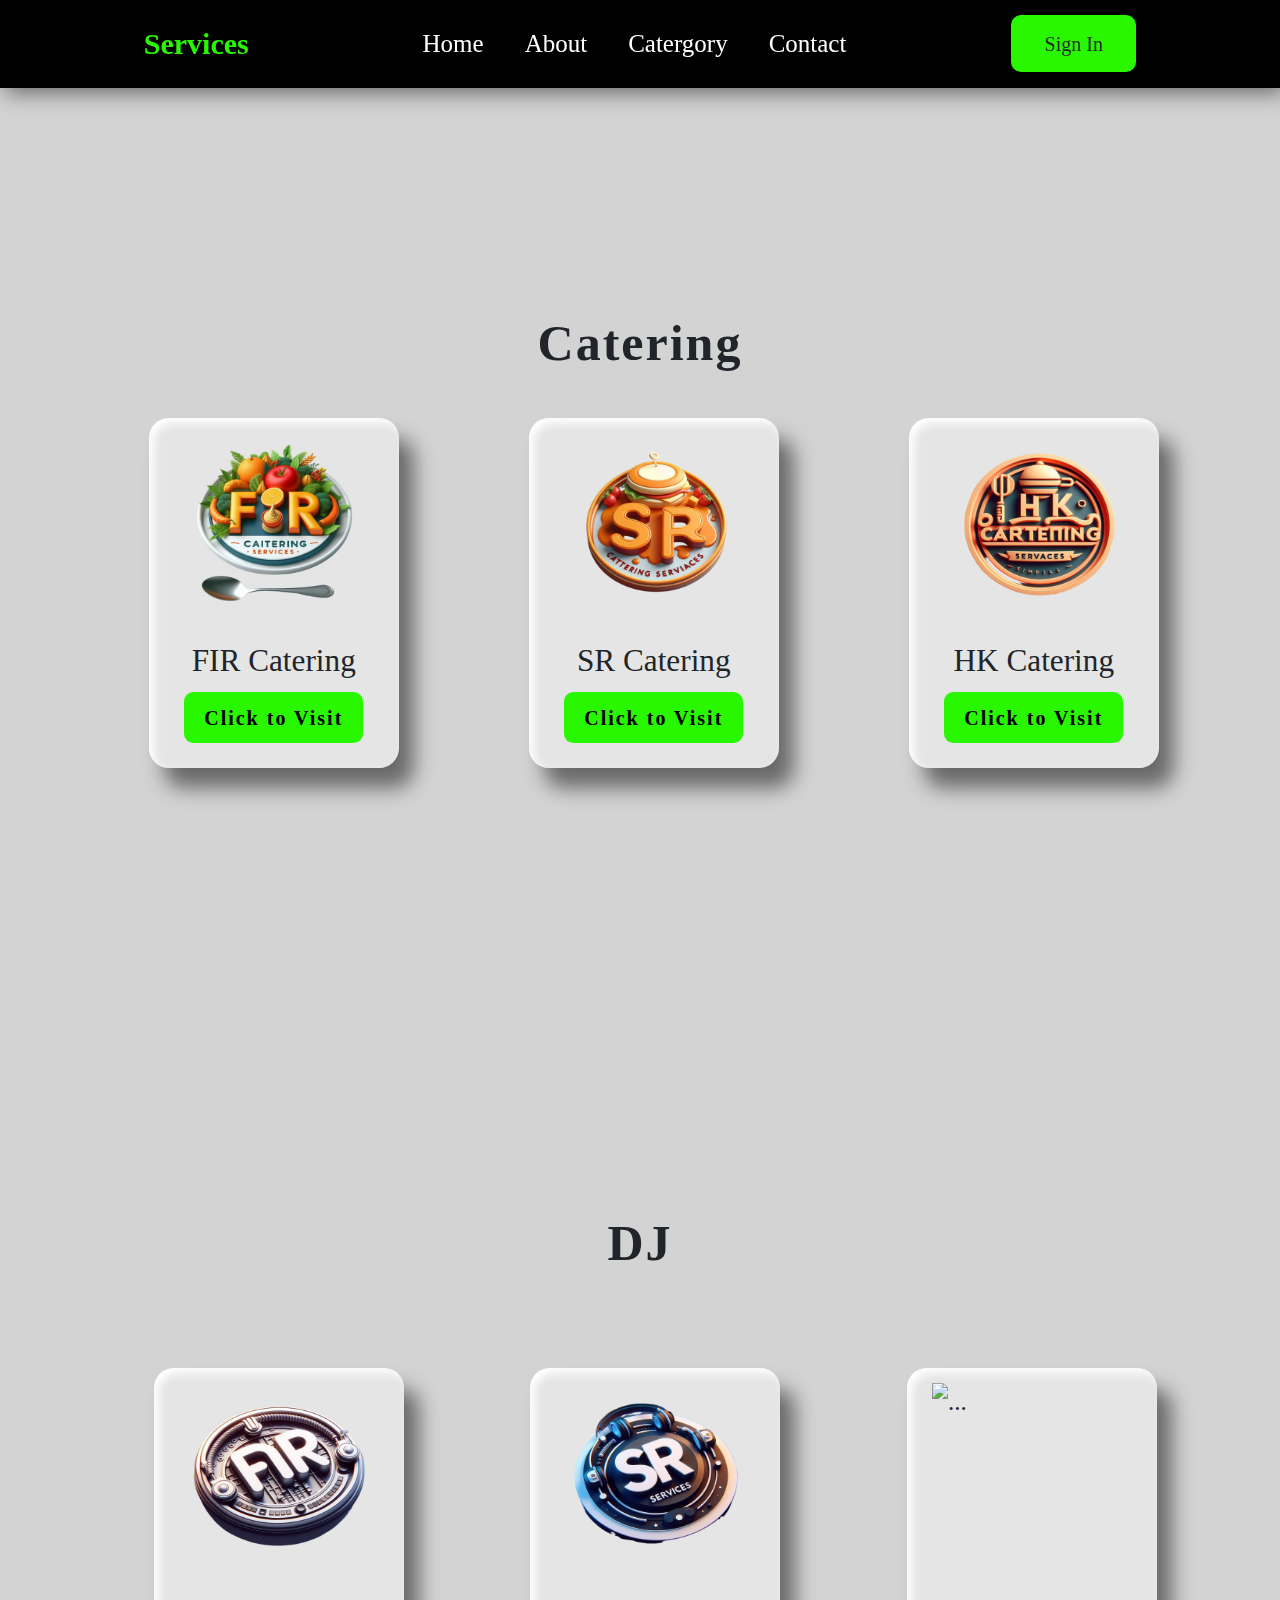
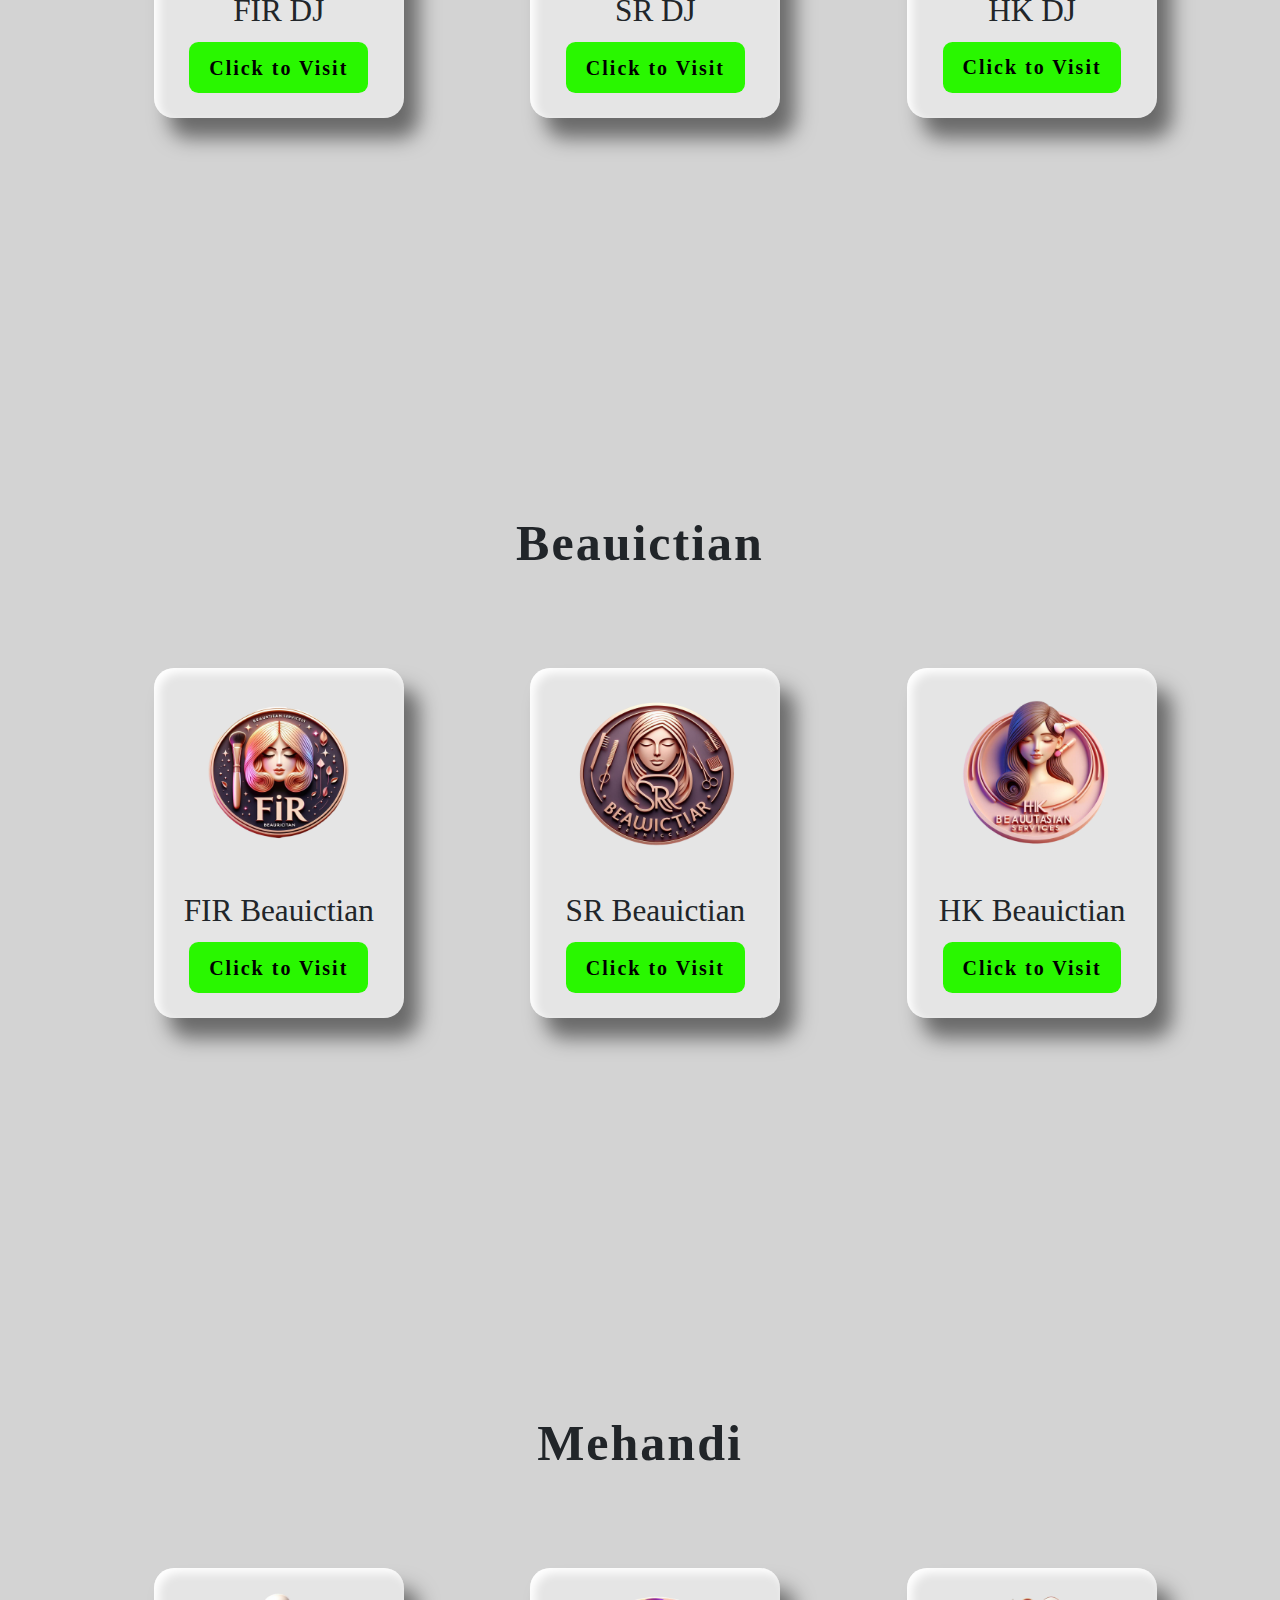
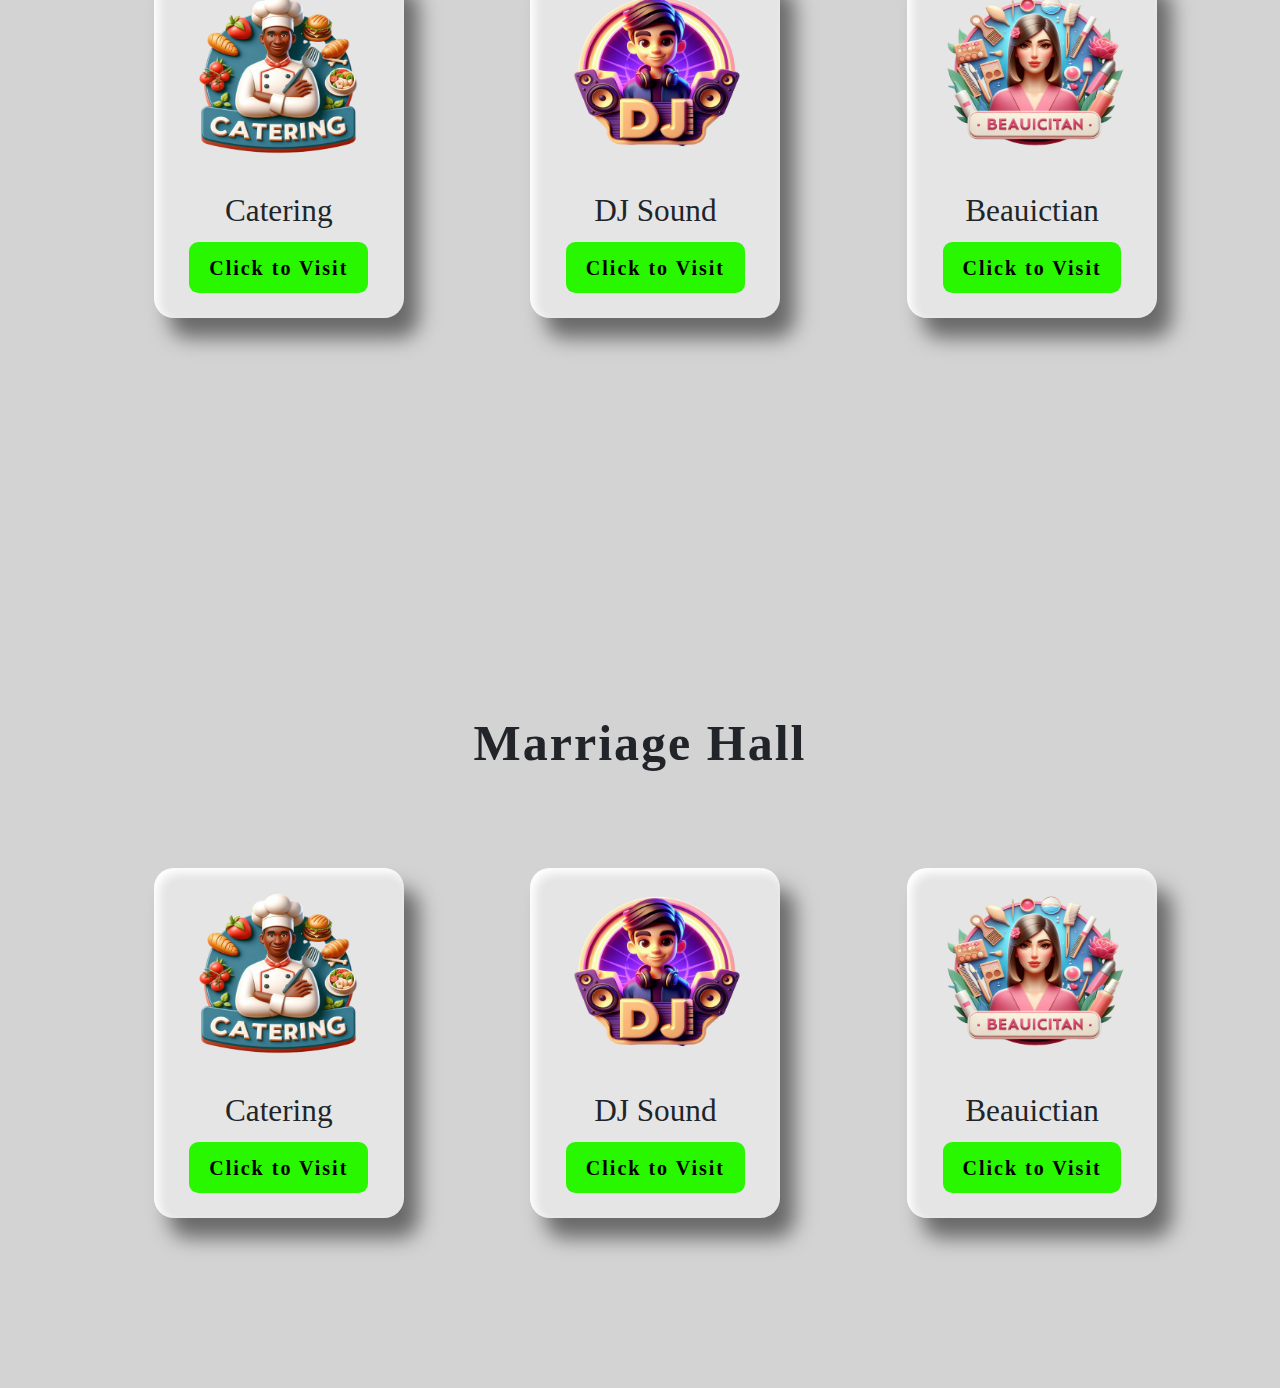
==== product.html @ f90695a2 "Add files via upload" ====
<!DOCTYPE html>
<html lang="en">
<head>
    <meta charset="UTF-8">
    <meta name="viewport" content="width=device-width, initial-scale=1.0">
    <title>Product </title>
    <link rel="stylesheet" href="index.css">
    <link rel="stylesheet" href="product.css">
    <link rel="stylesheet" href="bootstrap/css/bootstrap.min.css">
    <link href="https://cdn.jsdelivr.net/npm/bootstrap@5.3.3/dist/css/bootstrap.min.css" rel="stylesheet" integrity="sha384-QWTKZyjpPEjISv5WaRU9OFeRpok6YctnYmDr5pNlyT2bRjXh0JMhjY6hW+ALEwIH" crossorigin="anonymous">
</head>
<body>
    <nav class="navbar navbar-expand-lg navbar-dark "id="navbar">
        <div class="container-fluid">
          <a class="navbar-brand" href="#">Services</a>
          <button class="navbar-toggler" type="button" data-bs-toggle="collapse" 
          data-bs-target="#navbarSupportedContent"  aria-expanded="false" >
            <span class="navbar-toggler-icon"></span>
          </button>
          <div class="collapse navbar-collapse"
           id="navbarSupportedContent">
            <ul class="navbar-nav mx-auto ">
              <li class="nav-item ">
                <a class="nav-link"  href="index.html#home">Home</a>
              </li>
              <li class="nav-item">
                <a class="nav-link"  href="index.html#about">About</a>
              </li>
              <li class="nav-item">
                <a class="nav-link"  href="index.html#category">Catergory</a>
              </li>
              <li class="nav-item">
                <a class="nav-link"  href="index.html#contact">Contact</a>
              </li>
            </ul>
            <button class="btn p-2 my-lg-0 my-2">Sign In</button>
          </div>
        </div>
      </nav>

      <section id="catering">
        <div class="container ">
            <h1 class="text-center my-3">Catering</h1>
            <div class="row">
                <div class="col-lg-4 col-md-6 col-12">
                    <div class="card">
                        <img src="fir catering.png" class="card-img-top" alt="...">
                        <div class="card-body text-center">
                            <h5 class="card-title"> FIR Catering</h5>
                          <a href="detail.html#rose" class="btn ">Click to Visit</a>
                        </div>
                      </div>
                </div>
                <div class="col-lg-4 col-md-6 col-12">
                    <div class="card" >
                        <img src="sr catering.png" class="card-img-top" alt="...">
                        <div class="card-body text-center">
                            <h5 class="card-title"> SR Catering</h5>
                          <a href="product.html#marriage" class="btn ">Click to Visit</a>
                        </div>
                      </div>
                </div>
                <div class="col-lg-4 col-md-6 col-12">
                    <div class="card" >
                        <img src="hk catering.png" class="card-img-top" alt="...">
                        <div class="card-body text-center">
                            <h5 class="card-title"> HK Catering</h5>
                          <a href="#" class="btn">Click to Visit</a>
                        </div>
                      </div>
                </div>
                
            </div>
            
          </section>      
            <section id="dj">
              <div class="container m-5">
                  <h1 class="text-center my-5">DJ</h1>
                  <div class="row">
                      <div class="col-lg-4 col-md-6 col-12">
                          <div class="card">
                              <img src="fir dj.png" class="card-img-top" alt="...">
                              <div class="card-body text-center">
                                  <h5 class="card-title"> FIR DJ</h5>
                                <a href="product.html#catering" class="btn ">Click to Visit</a>
                              </div>
                            </div>
                      </div>
                      <div class="col-lg-4 col-md-6 col-12">
                          <div class="card" >
                              <img src="sr dj.png" class="card-img-top" alt="...">
                              <div class="card-body text-center">
                                  <h5 class="card-title"> SR DJ</h5>
                                <a href="product.html#marriage" class="btn ">Click to Visit</a>
                              </div>
                            </div>
                      </div>
                      <div class="col-lg-4 col-md-6 col-12">
                          <div class="card" >
                              <img src="HK DJ.png" class="card-img-top" alt="...">
                              <div class="card-body text-center">
                                  <h5 class="card-title"> HK DJ</h5>
                                <a href="#" class="btn">Click to Visit</a>
                              </div>
                            </div>
                      </div>
                      
                  </div>
                  
                </section>      
                  <section id="beauty">
                    <div class="container m-5">
                        <h1 class="text-center my-5">Beauictian</h1>
                        <div class="row">
                            <div class="col-lg-4 col-md-6 col-12">
                                <div class="card">
                                    <img src="fir beauty.png" class="card-img-top" alt="...">
                                    <div class="card-body text-center">
                                        <h5 class="card-title">FIR Beauictian</h5>
                                      <a href="product.html#catering" class="btn ">Click to Visit</a>
                                    </div>
                                  </div>
                            </div>
                            <div class="col-lg-4 col-md-6 col-12">
                                <div class="card" >
                                    <img src="sr beauty.png" class="card-img-top" alt="...">
                                    <div class="card-body text-center">
                                        <h5 class="card-title">SR Beauictian</h5>
                                      <a href="product.html#marriage" class="btn ">Click to Visit</a>
                                    </div>
                                  </div>
                            </div>
                            <div class="col-lg-4 col-md-6 col-12">
                                <div class="card" >
                                    <img src="hk beauty.png" class="card-img-top" alt="...">
                                    <div class="card-body text-center">
                                        <h5 class="card-title">HK Beauictian</h5>
                                      <a href="#" class="btn">Click to Visit</a>
                                    </div>
                                  </div>
                            </div>
                            
                        </div>
                        
                      </section>      
                        <section id="mehandi">
                          <div class="container m-5">
                              <h1 class="text-center my-5">Mehandi</h1>
                              <div class="row">
                                  <div class="col-lg-4 col-md-6 col-12">
                                      <div class="card">
                                          <img src="catering.png" class="card-img-top" alt="...">
                                          <div class="card-body text-center">
                                              <h5 class="card-title"> Catering</h5>
                                            <a href="product.html#catering" class="btn ">Click to Visit</a>
                                          </div>
                                        </div>
                                  </div>
                                  <div class="col-lg-4 col-md-6 col-12">
                                      <div class="card" >
                                          <img src="dj.png" class="card-img-top" alt="...">
                                          <div class="card-body text-center">
                                              <h5 class="card-title">DJ Sound</h5>
                                            <a href="product.html#marriage" class="btn ">Click to Visit</a>
                                          </div>
                                        </div>
                                  </div>
                                  <div class="col-lg-4 col-md-6 col-12">
                                      <div class="card" >
                                          <img src="beautytion.png" class="card-img-top" alt="...">
                                          <div class="card-body text-center">
                                              <h5 class="card-title">Beauictian</h5>
                                            <a href="#" class="btn">Click to Visit</a>
                                          </div>
                                        </div>
                                  </div>
                               
                                </section>         
                              </div>
                              <section id="marriage">
                                <div class="container m-5">
                                    <h1 class="text-center my-5">Marriage Hall</h1>
                                    <div class="row">
                                        <div class="col-lg-4 col-md-6 col-12">
                                            <div class="card">
                                                <img src="catering.png" class="card-img-top" alt="...">
                                                <div class="card-body text-center">
                                                    <h5 class="card-title"> Catering</h5>
                                                  <a href="product.html#catering" class="btn ">Click to Visit</a>
                                                </div>
                                              </div>
                                        </div>
                                        <div class="col-lg-4 col-md-6 col-12">
                                            <div class="card" >
                                                <img src="dj.png" class="card-img-top" alt="...">
                                                <div class="card-body text-center">
                                                    <h5 class="card-title">DJ Sound</h5>
                                                  <a href="product.html#marriage" class="btn ">Click to Visit</a>
                                                </div>
                                              </div>
                                        </div>
                                        <div class="col-lg-4 col-md-6 col-12">
                                            <div class="card" >
                                                <img src="beautytion.png" class="card-img-top" alt="...">
                                                <div class="card-body text-center">
                                                    <h5 class="card-title">Beauictian</h5>
                                                  <a href="#" class="btn">Click to Visit</a>
                                                </div>
                                              </div>
                                        </div>
                                        
                                    </div>
                                  </section>               
                              
</body>
</html>
---- index.css ----
*{
    margin: 0;
    padding: 0;
    box-sizing: border-box;
    font-family: poor richard;
    font-size: 25px;
}
#navbar{
    position: sticky;
    top: 0;
    left: 0;
    z-index: 100;
    padding: .5rem 5rem;
    box-shadow: 5px 5px 20px rgba(0,0, 0, .5);
    background-color: black;
    font-size: 30px;
}
.navbar .navbar-brand{
    font-size: 30px!important;
    font-weight: 800;
    color: #29f700!important;
}
#navbarSupportedContent a{ 
    color:white;
    border-botton: 2px solid  transparent;
}     

#navbarSupportedContent a:hover{
    border-bottom: 2px solid  #29f700;
}
#navbarSupportedContent button{
    background: #29f700;
    width: 5rem;
    border-radius: 10px;
    font-size: 20px;
}
.nav-item{
    padding-right: 16px ;
}
section{
    width: 100%;
    min-height: 100vh;
    display: flex;
    justify-content: center;
    align-items: center;

}
#home{
    background-image: linear-gradient(rgba(0,0,0,.3),rgba(0,0,0,.4)),url(home.webp);
    background-size: cover;
    background-position: center;
    background-repeat: no-repeat;
    flex-direction: column;
}
#home h1{
    color:  #29f700;
    font-size: 100px;
    letter-spacing: 5px;
    text-shadow: 0px 1px 0px white,
                0px 2px 0px white,
                0px 3px 0px  white,
                0px 4px 0px white,
                0px 5px 0px black,
                0px 6px 0px black;
                    

}
#home p{
    font-size: 20px;
    color: white;

}
#home .input-group{
    width: 40%;
    height: 50px;
    font-size: 50px !important;
    color: red;
}
#home .input{
    font-size: 30px;
}




.signin{
    background-color: #29f700 !important;
    color: white;
    box-shadow: 2px 4px 5px rgba(0, 0,0, 3);
}
#about{
    background: linear-gradient(#ea1d6f,#eb466b 100%);
}
#about img{
    justify-content:center;
    padding-top: 80px;

}
#about h1{
    font-size: 50px;
    font-weight: 800;
    color: white;
    

}
#about p{
    font-size: 20px;
    color: white;
}
#category{
    background: #d3d3d3!important ;
}
#category  h1{
    font-size: 50px;
    letter-spacing: 2px;
    font-weight: 700;
}
#category img{
    width: 200px;
    height: 200px;
    padding-top: 15px;
}
#category .card{
    width: 250px;
    height: 350px;
    background: #e5e5e5 !important;
    border: none ;
    box-shadow: 15px 20px 20px rgba(0,0,0,.5),
                inset 5px 5px 10px white !important;
    border-radius: 20px !important;
    overflow: hidden;
    justify-content: center;
    align-items: center;
    margin: 20px 60px ;
    transition: .8s;
}
#category .card:hover{
    box-shadow: inset 10px 10px 20px rgba(0, 0, 0, .5),
                inset -4px -4px 10px white !important;
    transition: .8s;
}

#category .card .btn{
    background: #29f700;
    color: black;
    font-size: 20px;
    font-weight: bold;
    letter-spacing: 2px;
}
#contact img{
    height: 100%;
}
#contact .box{
    width: 80% !important;
    margin-top: 10px ;
}
form{
    display: flex;
    flex-direction: column;
}
#contact{
    background-color: #d3e4f5;
}
#contact img{
    text-align: center;
}
#contact input {
    margin: 10px 0px;
}

#contact textarea {
    margin: 10px 0px;
}
footer{
    width: 100%;
    height: 50px;
    background: rgba(0, 0, 0, .5);
    margin-top:-30px ;
    text-align: center;
    color: white;
    padding: 5px;
}
---- product.css ----
*{
    margin: 0;
    padding: 0;
    box-sizing: border-box;
    font-family: poor richard;
    font-size: 25px;
}
section{
    width: 100%;
    min-height: 100vh;
    display: flex;
    justify-content: center;
    align-items: center;
    
}
#catering {
    background: #d3d3d3 !important;
    
}
#catering  h1{
    font-size: 50px;
    letter-spacing: 2px;
    font-weight: 700;
}
#catering  img{
    width: 200px;
    height: 200px;
    padding-top: 15px;
}
#catering  .card{
    width: 250px;
    height: 350px;
    background: #e5e5e5 !important;
    border: none ;
    box-shadow: 15px 20px 20px rgba(0,0,0,.5),
                inset 5px 5px 10px white !important;
    border-radius: 20px !important;
    overflow: hidden;
    justify-content: center;
    align-items: center;
    margin: 20px 60px ;
    transition: .8s;
}
#catering  .card:hover{
    box-shadow: inset 10px 10px 20px rgba(0, 0, 0, .5),
                inset -4px -4px 10px white !important;
    transition: .8s;
}

#catering  .card .btn{
    background: #29f700;
    color: black;
    font-size: 20px;
    font-weight: bold;
    letter-spacing: 2px;
}

#marriage{
    background: #d3d3d3!important ;
}
#marriage  h1{
    font-size: 50px;
    letter-spacing: 2px;
    font-weight: 700;
}

#marriage  img{
    width: 200px;
    height: 200px;
    padding-top: 15px;
}

#marriage  .card{
    width: 250px;
    height: 350px;
    background: #e5e5e5 !important;
    border: none ;
    box-shadow: 15px 20px 20px rgba(0,0,0,.5),
                inset 5px 5px 10px white !important;
    border-radius: 20px !important;
    overflow: hidden;
    justify-content: center;
    align-items: center;
    margin: 20px 60px ;
    transition: .8s;
}

#marriage  .card:hover{
    box-shadow: inset 10px 10px 20px rgba(0, 0, 0, .5),
                inset -4px -4px 10px white !important;
    transition: .8s;
}


#marriage  .card .btn{
    background: #29f700;
    color: black;
    font-size: 20px;
    font-weight: bold;
    letter-spacing: 2px;
}
#dj {
    background: #d3d3d3 !important;
    
}
#dj  h1{
    font-size: 50px;
    letter-spacing: 2px;
    font-weight: 700;
}
#dj  img{
    width: 200px;
    height: 200px;
    padding-top: 15px;
}
#dj  .card{
    width: 250px;
    height: 350px;
    background: #e5e5e5 !important;
    border: none ;
    box-shadow: 15px 20px 20px rgba(0,0,0,.5),
                inset 5px 5px 10px white !important;
    border-radius: 20px !important;
    overflow: hidden;
    justify-content: center;
    align-items: center;
    margin: 20px 60px ;
    transition: .8s;
}
#dj  .card:hover{
    box-shadow: inset 10px 10px 20px rgba(0, 0, 0, .5),
                inset -4px -4px 10px white !important;
    transition: .8s;
}

#dj  .card .btn{
    background: #29f700;
    color: black;
    font-size: 20px;
    font-weight: bold;
    letter-spacing: 2px;
}
#beauty {
    background: #d3d3d3 !important;
    
}
#beauty  h1{
    font-size: 50px;
    letter-spacing: 2px;
    font-weight: 700;
}
#beauty  img{
    width: 200px;
    height: 200px;
    padding-top: 15px;
}
#beauty .card{
    width: 250px;
    height: 350px;
    background: #e5e5e5 !important;
    border: none ;
    box-shadow: 15px 20px 20px rgba(0,0,0,.5),
                inset 5px 5px 10px white !important;
    border-radius: 20px !important;
    overflow: hidden;
    justify-content: center;
    align-items: center;
    margin: 20px 60px ;
    transition: .8s;
}
#beauty  .card:hover{
    box-shadow: inset 10px 10px 20px rgba(0, 0, 0, .5),
                inset -4px -4px 10px white !important;
    transition: .8s;
}

#beauty  .card .btn{
    background: #29f700;
    color: black;
    font-size: 20px;
    font-weight: bold;
    letter-spacing: 2px;
}
#mehandi {
    background: #d3d3d3 !important;
    
}
#mehandi h1{
    font-size: 50px;
    letter-spacing: 2px;
    font-weight: 700;
}
#mehandi  img{
    width: 200px;
    height: 200px;
    padding-top: 15px;
}
#mehandi  .card{
    width: 250px;
    height: 350px;
    background: #e5e5e5 !important;
    border: none ;
    box-shadow: 15px 20px 20px rgba(0,0,0,.5),
                inset 5px 5px 10px white !important;
    border-radius: 20px !important;
    overflow: hidden;
    justify-content: center;
    align-items: center;
    margin: 20px 60px ;
    transition: .8s;
}
#mehandi  .card:hover{
    box-shadow: inset 10px 10px 20px rgba(0, 0, 0, .5),
                inset -4px -4px 10px white !important;
    transition: .8s;
}

#mehandi  .card .btn{
    background: #29f700;
    color: black;
    font-size: 20px;
    font-weight: bold;
    letter-spacing: 2px;
}
#catering {
    background: #d3d3d3 !important;
    
}
#catering  h1{
    font-size: 50px;
    letter-spacing: 2px;
    font-weight: 700;
}
#catering  img{
    width: 200px;
    height: 200px;
    padding-top: 15px;
}
#catering  .card{
    width: 250px;
    height: 350px;
    background: #e5e5e5 !important;
    border: none ;
    box-shadow: 15px 20px 20px rgba(0,0,0,.5),
                inset 5px 5px 10px white !important;
    border-radius: 20px !important;
    overflow: hidden;
    justify-content: center;
    align-items: center;
    margin: 20px 60px ;
    transition: .8s;
}
#catering  .card:hover{
    box-shadow: inset 10px 10px 20px rgba(0, 0, 0, .5),
                inset -4px -4px 10px white !important;
    transition: .8s;
}

#catering  .card .btn{
    background: #29f700;
    color: black;
    font-size: 20px;
    font-weight: bold;
    letter-spacing: 2px;
}
#catering {
    background: #d3d3d3 !important;
    
}
#catering  h1{
    font-size: 50px;
    letter-spacing: 2px;
    font-weight: 700;
}
#catering  img{
    width: 200px;
    height: 200px;
    padding-top: 15px;
}
#catering  .card{
    width: 250px;
    height: 350px;
    background: #e5e5e5 !important;
    border: none ;
    box-shadow: 15px 20px 20px rgba(0,0,0,.5),
                inset 5px 5px 10px white !important;
    border-radius: 20px !important;
    overflow: hidden;
    justify-content: center;
    align-items: center;
    margin: 20px 60px ;
    transition: .8s;
}
#catering  .card:hover{
    box-shadow: inset 10px 10px 20px rgba(0, 0, 0, .5),
                inset -4px -4px 10px white !important;
    transition: .8s;
}

#catering  .card .btn{
    background: #29f700;
    color: black;
    font-size: 20px;
    font-weight: bold;
    letter-spacing: 2px;
}
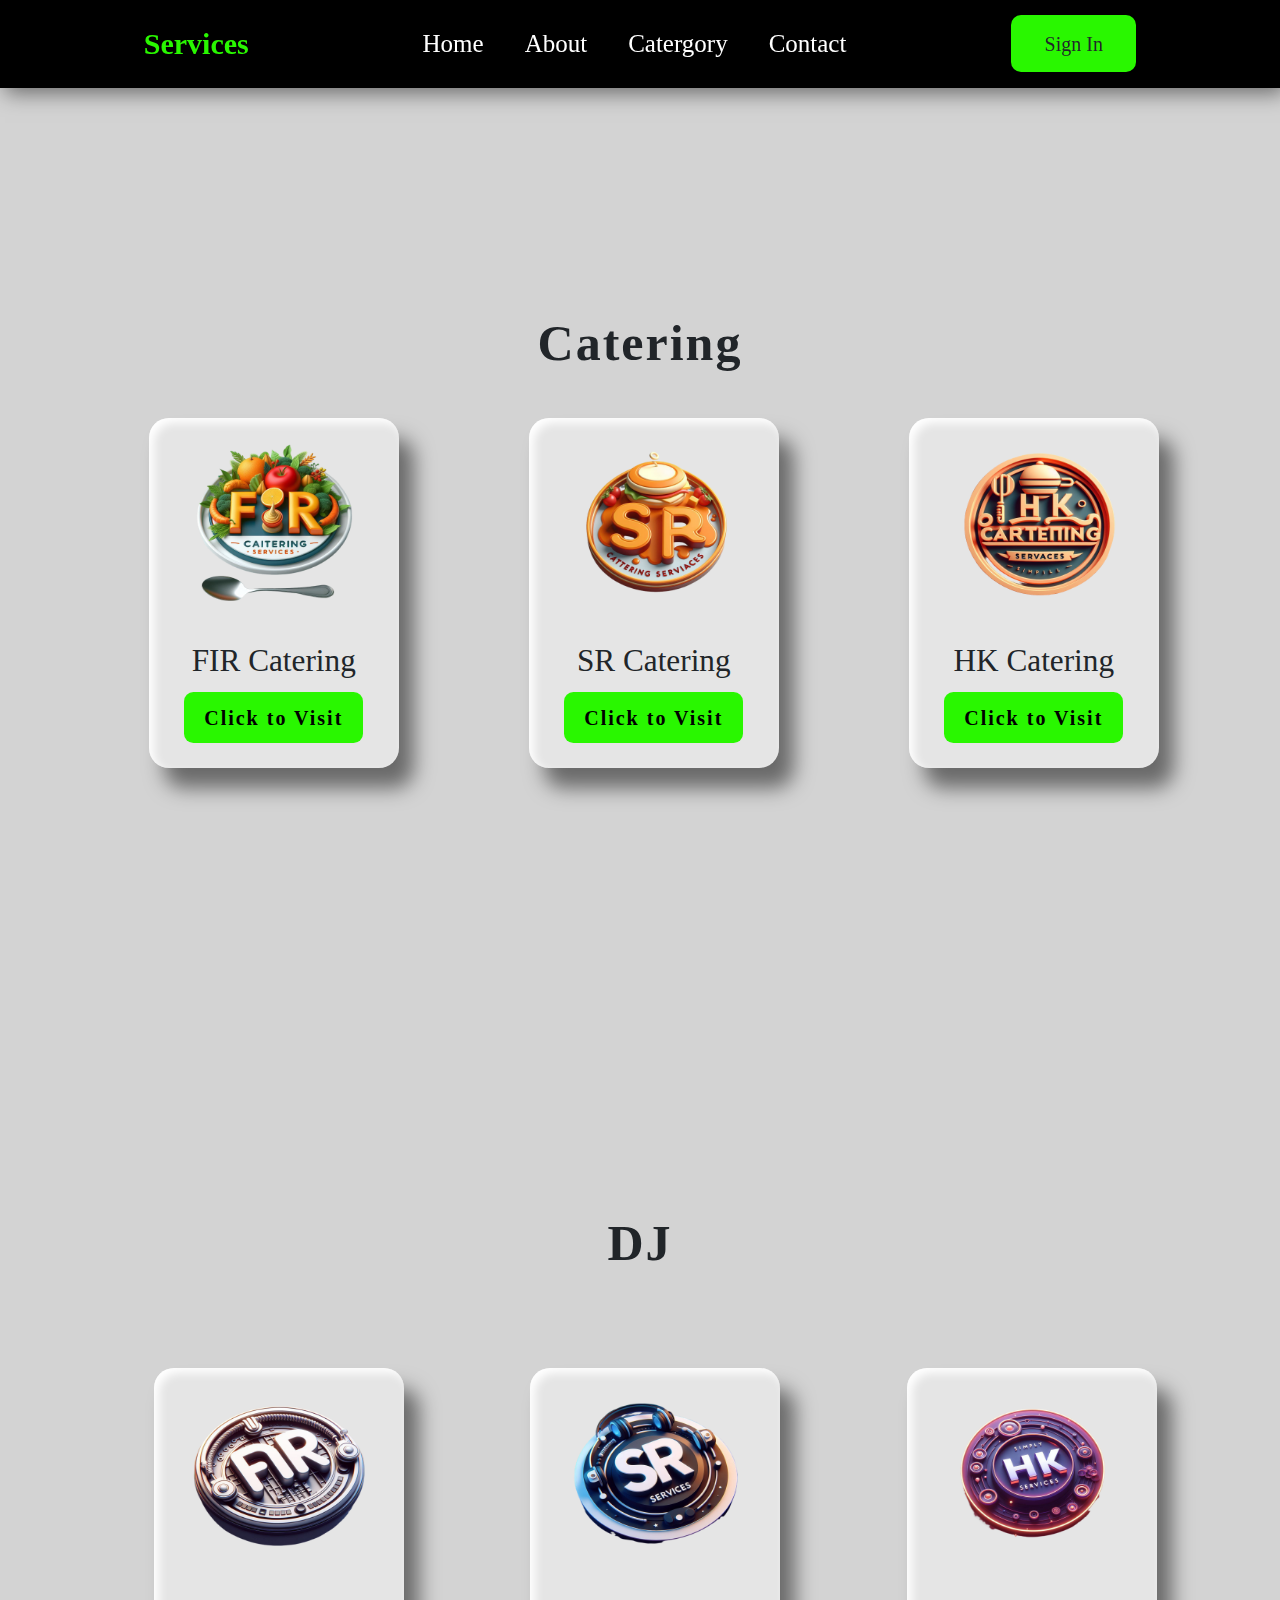
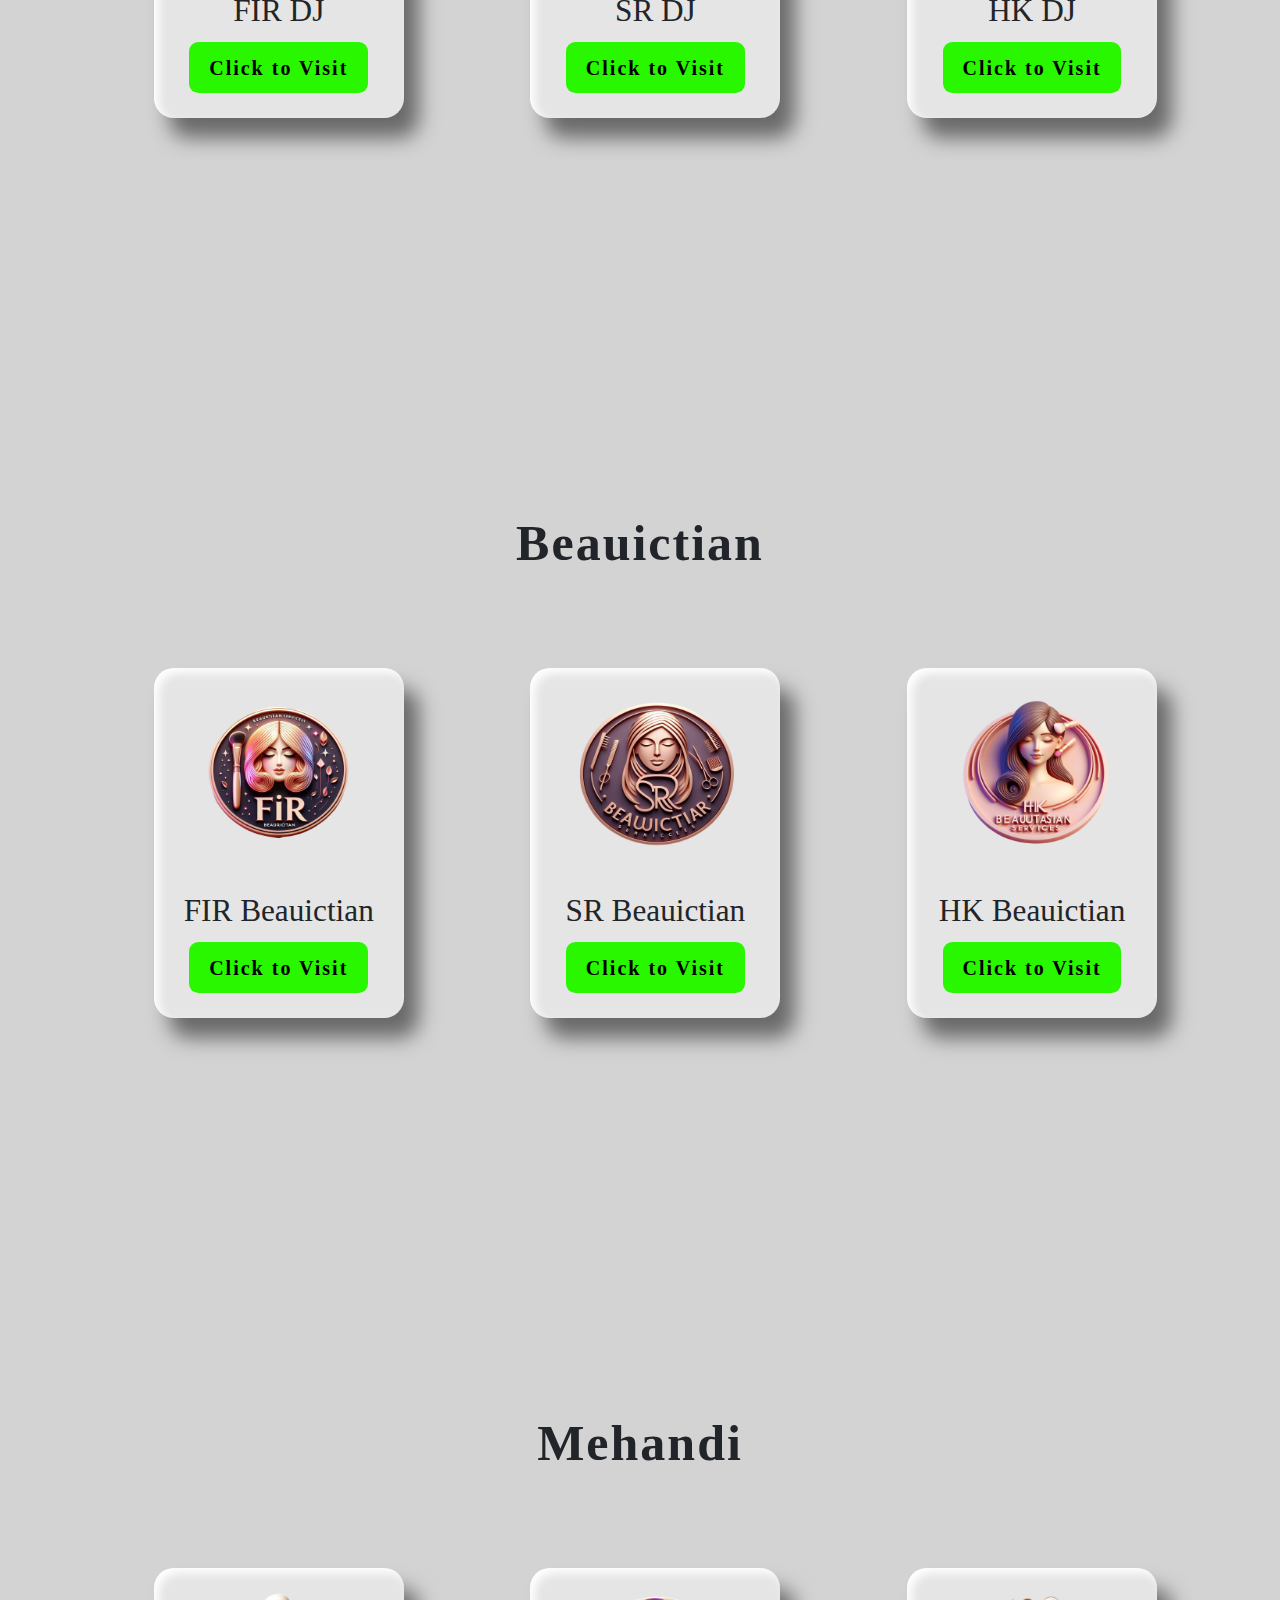
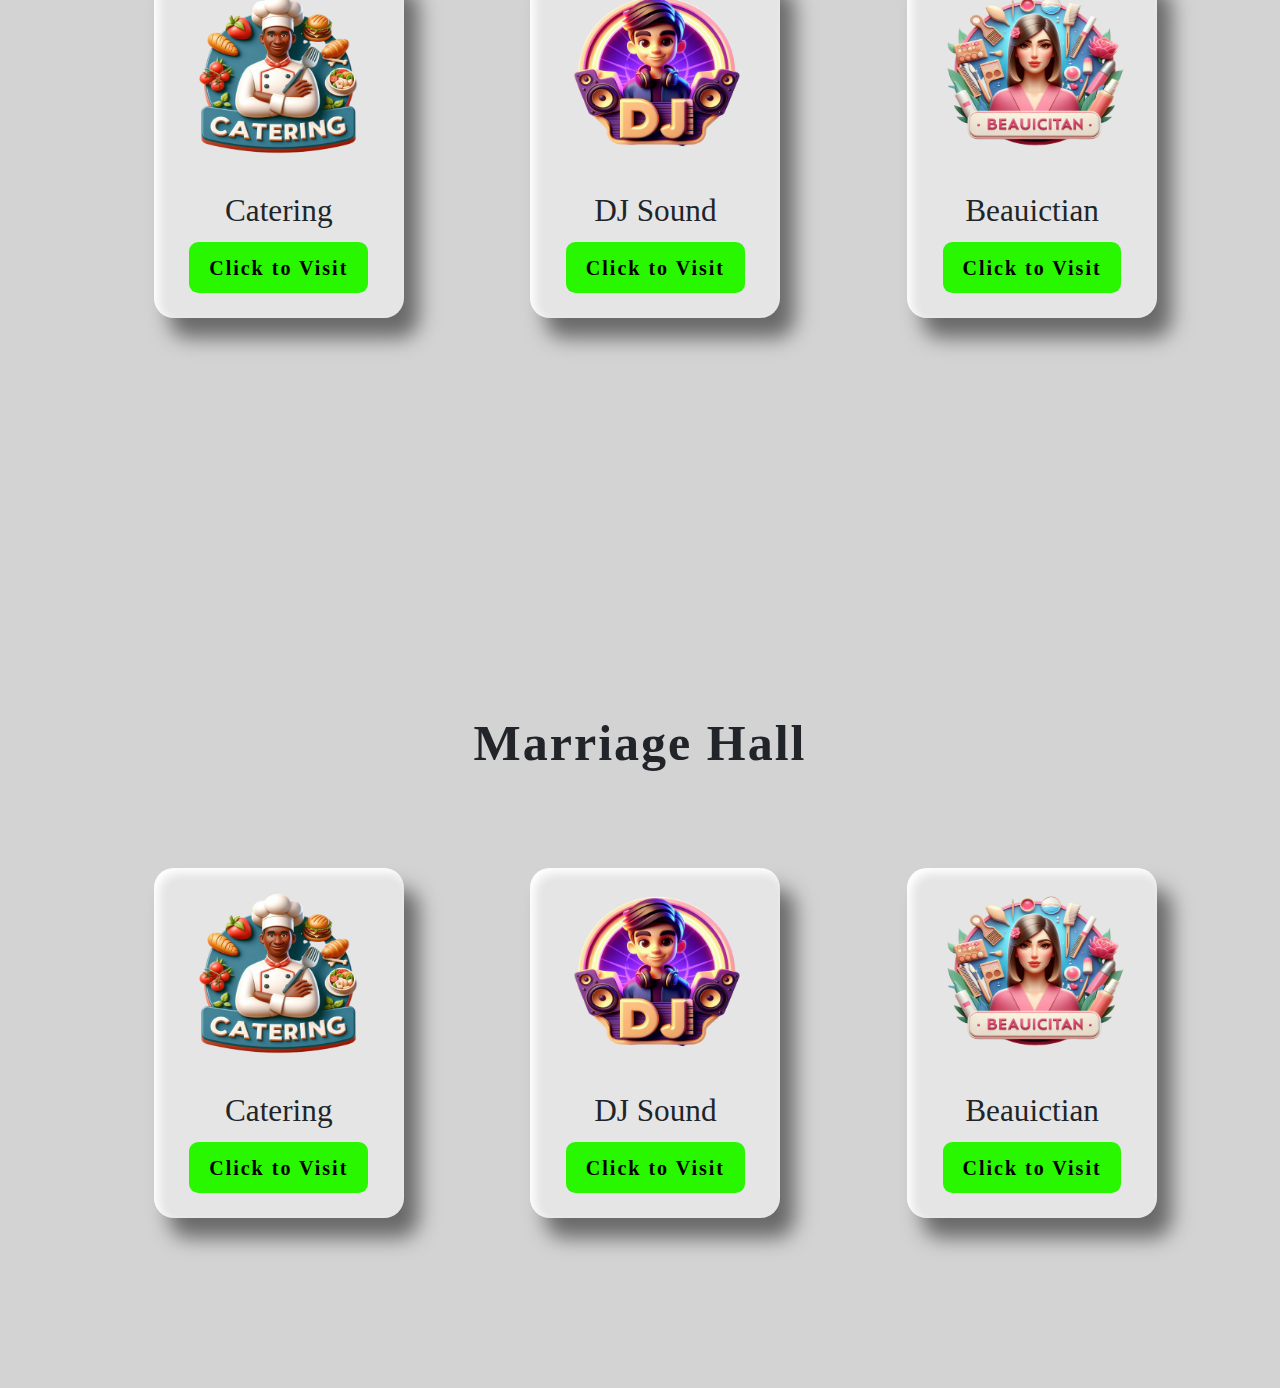
==== commit 68091c50: "Update product.html" ====
--- a/product.html
+++ b/product.html
@@ -97,7 +97,7 @@
                       </div>
                       <div class="col-lg-4 col-md-6 col-12">
                           <div class="card" >
-                              <img src="HK DJ.png" class="card-img-top" alt="...">
+                              <img src="hk dj.png" class="card-img-top" alt="...">
                               <div class="card-body text-center">
                                   <h5 class="card-title"> HK DJ</h5>
                                 <a href="#" class="btn">Click to Visit</a>
@@ -213,4 +213,4 @@
                                   </section>               
                               
 </body>
-</html>+</html>
